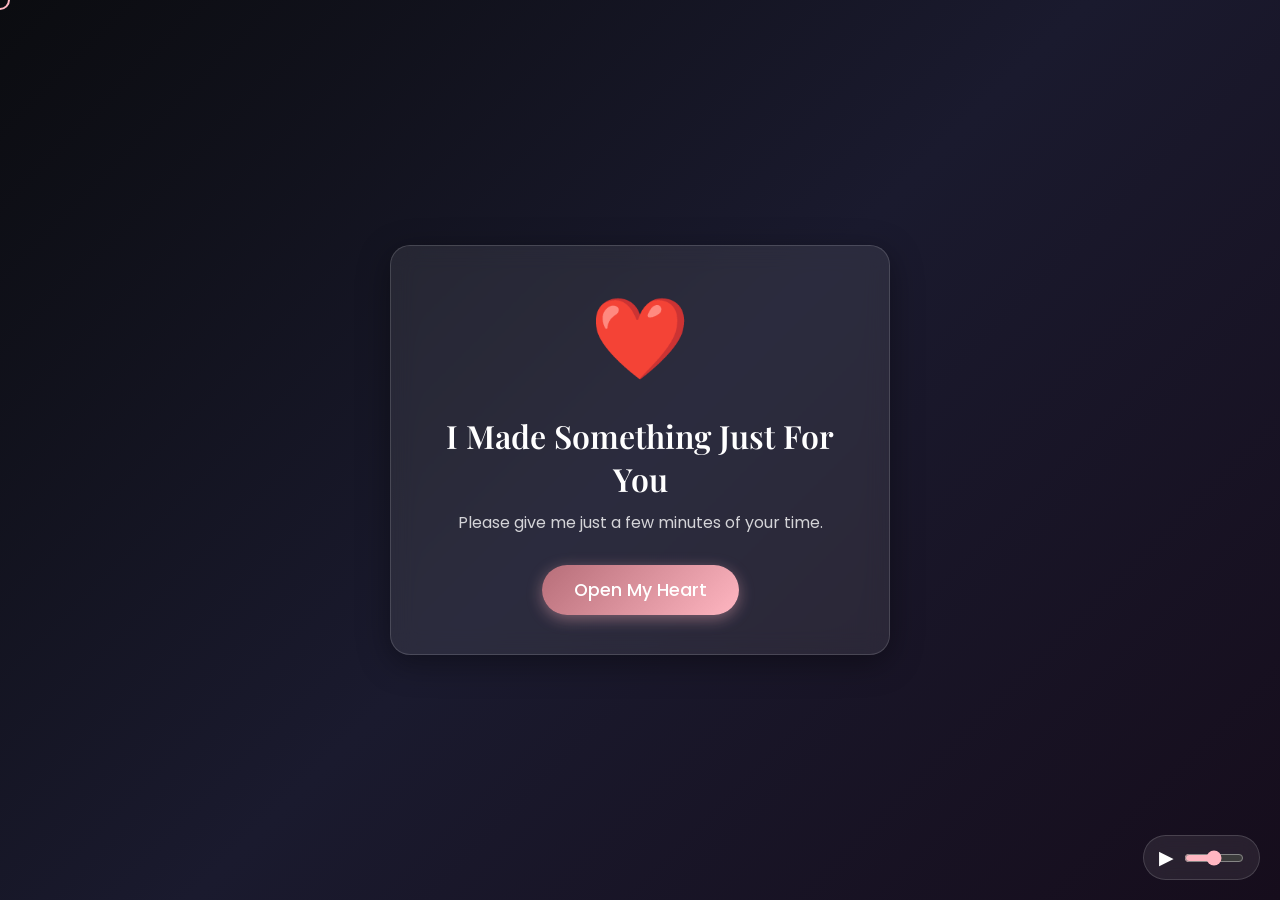
==== index.html @ 77537ef0 "Add files via upload" ====
<!DOCTYPE html>
<html lang="en">
<head>
    <meta charset="UTF-8">
    <meta name="viewport" content="width=device-width, initial-scale=1.0">
    <title>For You ❤️</title>
    <link rel="stylesheet" href="style.css">
</head>
<body id="page-index">

    <canvas id="night-sky"></canvas>

    <!-- Global Audio Element -->
    <audio id="bg-music" loop>
        <source src="music.mp3" type="audio/mpeg">
    </audio>

    <div class="page-container">
        <div class="glass-card fade-in-element">
            <div class="hero-heart">❤️</div>
            <h1 style="margin-bottom: 10px;">I Made Something Just For You</h1>
            <p style="margin-bottom: 30px; color: var(--text-secondary);">Please give me just a few minutes of your time.</p>
            
            <a href="pages/letter.html" id="start-btn" class="btn-primary btn-transition">Open My Heart</a>
        </div>
    </div>

    <!-- Music Player UI -->
    <div class="music-player">
        <button id="play-btn">▶</button>
        <input type="range" id="volume-slider" min="0" max="1" step="0.01" value="0.5">
    </div>

    <script src="assets/particles.js"></script>
    <script src="script.js"></script>
</body>
</html>
---- style.css ----
/* =========================================
   GLOBAL STYLES & THEMING
   ========================================= */

@import url('https://fonts.googleapis.com/css2?family=Playfair+Display:ital,wght@0,400;0,600;0,700;1,400&family=Poppins:wght@300;400;500;600&display=swap');
@import url('./assets/animations.css');

:root {
    --pink: #ffb6c1;
    --lavender: #e6e6fa;
    --rosegold: #b76e79;
    --white: #ffffff;
    --dark-bg: #0b0c10;
    --text-primary: #ffffff;
    --text-secondary: rgba(255, 255, 255, 0.8);
    --font-heading: 'Playfair Display', serif;
    --font-body: 'Poppins', sans-serif;
    --glass-bg: rgba(255, 255, 255, 0.08);
    --glass-border: rgba(255, 255, 255, 0.15);
    --glass-shadow: 0 8px 32px 0 rgba(0, 0, 0, 0.37);
}

* {
    margin: 0;
    padding: 0;
    box-sizing: border-box;
    cursor: none; /* Custom cursor used */
}

body {
    background: linear-gradient(135deg, #0b0c10 0%, #1a1a2e 50%, #160d1c 100%);
    color: var(--text-primary);
    font-family: var(--font-body);
    min-height: 100vh;
    overflow-x: hidden;
    position: relative;
    opacity: 0; /* Handled by JS for smooth page transitions */
    transition: opacity 0.6s ease;
}

body.loaded {
    opacity: 1;
}

h1, h2, h3 {
    font-family: var(--font-heading);
    font-weight: 600;
}

/* Background Canvas */
#night-sky {
    position: fixed;
    top: 0;
    left: 0;
    width: 100vw;
    height: 100vh;
    z-index: -2;
    pointer-events: none;
}

/* Glassmorphism Utility */
.glass-card {
    background: var(--glass-bg);
    backdrop-filter: blur(12px);
    -webkit-backdrop-filter: blur(12px);
    border: 1px solid var(--glass-border);
    border-radius: 20px;
    box-shadow: var(--glass-shadow);
    padding: 2rem;
    width: 90%;
    max-width: 500px;
    margin: 0 auto;
    text-align: center;
}

/* Custom Cursor */
.custom-cursor {
    position: fixed;
    top: 0;
    left: 0;
    width: 20px;
    height: 20px;
    border: 2px solid var(--pink);
    border-radius: 50%;
    pointer-events: none;
    transform: translate(-50%, -50%);
    z-index: 9999;
    transition: transform 0.1s, background-color 0.2s;
}

.custom-cursor.hovering {
    background-color: rgba(255, 182, 193, 0.3);
    transform: translate(-50%, -50%) scale(1.5);
}

/* Layout Containers */
.page-container {
    min-height: 100vh;
    display: flex;
    flex-direction: column;
    justify-content: center;
    align-items: center;
    padding: 2rem;
    position: relative;
    z-index: 1;
}

/* Buttons */
.btn-primary {
    display: inline-block;
    background: linear-gradient(135deg, var(--rosegold) 0%, var(--pink) 100%);
    color: var(--white);
    font-family: var(--font-body);
    font-weight: 500;
    font-size: 1.1rem;
    padding: 12px 32px;
    border: none;
    border-radius: 30px;
    text-decoration: none;
    box-shadow: 0 4px 15px rgba(255, 182, 193, 0.4);
    transition: all 0.3s ease;
    position: relative;
    overflow: hidden;
}

.btn-primary:hover {
    transform: translateY(-3px);
    box-shadow: 0 8px 25px rgba(255, 182, 193, 0.6);
}

.btn-outline {
    background: transparent;
    border: 2px solid var(--lavender);
    color: var(--white);
}

/* Audio Player UI */
.music-player {
    position: fixed;
    bottom: 20px;
    right: 20px;
    z-index: 100;
    background: var(--glass-bg);
    backdrop-filter: blur(10px);
    border: 1px solid var(--glass-border);
    border-radius: 30px;
    padding: 10px 15px;
    display: flex;
    align-items: center;
    gap: 10px;
}

.music-player button {
    background: none;
    border: none;
    color: var(--white);
    font-size: 1.2rem;
}

.music-player input[type=range] {
    width: 60px;
    accent-color: var(--pink);
}

/* Specific Pages Styling */

/* Index / Landing */
.hero-heart {
    font-size: 5rem;
    animation: pulseHeart 2s infinite;
    margin-bottom: 1rem;
}

/* Letter */
.typewriter-text {
    font-family: var(--font-body);
    font-size: 1.1rem;
    line-height: 1.8;
    text-align: left;
    min-height: 250px;
    border-right: 2px solid var(--pink);
    animation: typewriterBlink 0.75s step-end infinite;
    white-space: pre-wrap;
}

/* Memories Slider */
.slider-container {
    position: relative;
    width: 100%;
    height: 350px;
    overflow: hidden;
    border-radius: 15px;
    margin-bottom: 2rem;
}

.slide {
    position: absolute;
    top: 0;
    left: 0;
    width: 100%;
    height: 100%;
    opacity: 0;
    transition: opacity 0.8s ease, transform 0.8s ease;
    transform: scale(1.05);
}

.slide.active {
    opacity: 1;
    transform: scale(1);
}

.slide img {
    width: 100%;
    height: 100%;
    object-fit: cover;
    border-radius: 15px;
}

.slide p {
    position: absolute;
    bottom: 20px;
    left: 0;
    width: 100%;
    text-align: center;
    font-family: var(--font-heading);
    font-size: 1.2rem;
    text-shadow: 0 2px 4px rgba(0,0,0,0.8);
}

.slider-controls {
    display: flex;
    justify-content: space-between;
}

/* Reasons */
.reason-container {
    height: 100px;
    display: flex;
    align-items: center;
    justify-content: center;
}

.reason-text {
    font-family: var(--font-heading);
    font-size: 2rem;
    color: var(--pink);
    opacity: 0;
    position: absolute;
    transition: opacity 1s ease;
}

.reason-text.active {
    opacity: 1;
    animation: glowText 2s infinite;
}

/* Promises */
.promise-list {
    text-align: left;
    margin-bottom: 2rem;
}

.promise-item {
    display: flex;
    align-items: center;
    margin-bottom: 1rem;
    opacity: 0;
    transform: translateX(-20px);
    transition: all 0.5s ease;
}

.promise-item.show {
    opacity: 1;
    transform: translateX(0);
}

.check-icon {
    color: var(--pink);
    margin-right: 15px;
    font-size: 1.2rem;
}

/* Floating Elements Generator */
.floating-heart {
    position: fixed;
    color: var(--pink);
    font-size: 20px;
    pointer-events: none;
    z-index: 0;
    animation: floatUp 4s ease-in forwards;
}

.confetti {
    position: fixed;
    width: 10px;
    height: 10px;
    pointer-events: none;
    z-index: 999;
    animation: confettiFall linear forwards;
}

/* Responsive */
@media (max-width: 480px) {
    .glass-card { padding: 1.5rem; width: 95%; }
    h1 { font-size: 1.8rem; }
    .hero-heart { font-size: 4rem; }
    .music-player { bottom: 10px; right: 10px; padding: 8px 12px; }
}
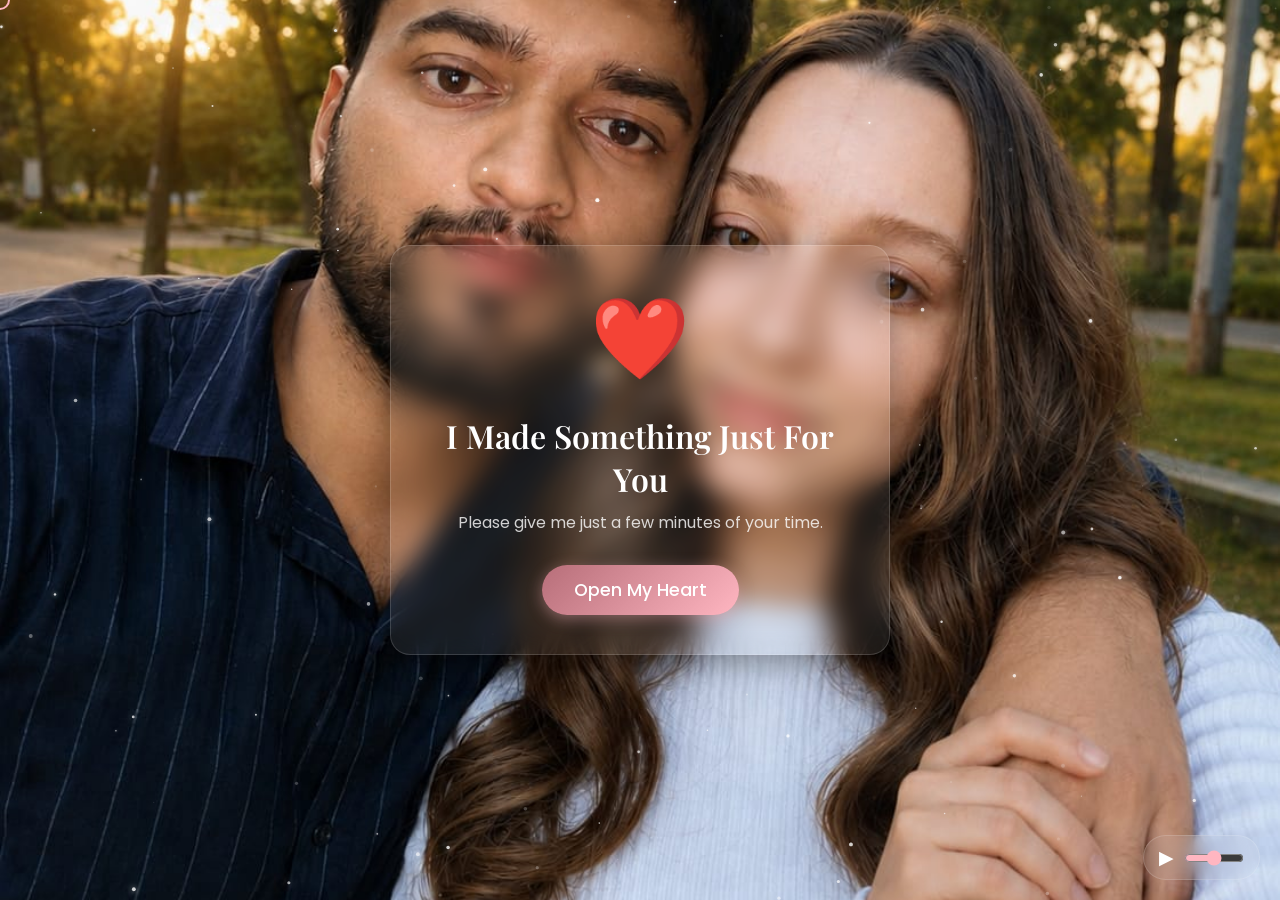
==== commit d8d4c0ad: "Fix link and script references in index.html Updated link to letter.html and adjusted script referen" ====
--- a/index.html
+++ b/index.html
@@ -10,7 +10,6 @@
 
     <canvas id="night-sky"></canvas>
 
-    <!-- Global Audio Element -->
     <audio id="bg-music" loop>
         <source src="music.mp3" type="audio/mpeg">
     </audio>
@@ -21,17 +20,18 @@
             <h1 style="margin-bottom: 10px;">I Made Something Just For You</h1>
             <p style="margin-bottom: 30px; color: var(--text-secondary);">Please give me just a few minutes of your time.</p>
             
-            <a href="pages/letter.html" id="start-btn" class="btn-primary btn-transition">Open My Heart</a>
+            <!-- Link updated directly to letter.html -->
+            <a href="letter.html" id="start-btn" class="btn-primary btn-transition">Open My Heart</a>
         </div>
     </div>
 
-    <!-- Music Player UI -->
     <div class="music-player">
         <button id="play-btn">▶</button>
         <input type="range" id="volume-slider" min="0" max="1" step="0.01" value="0.5">
     </div>
 
-    <script src="assets/particles.js"></script>
+    <!-- Scripts updated directly to file names -->
+    <script src="particles.js"></script>
     <script src="script.js"></script>
 </body>
-</html>+</html>
--- a/style.css
+++ b/style.css
@@ -3,7 +3,7 @@
    ========================================= */
 
 @import url('https://fonts.googleapis.com/css2?family=Playfair+Display:ital,wght@0,400;0,600;0,700;1,400&family=Poppins:wght@300;400;500;600&display=swap');
-@import url('./assets/animations.css');
+@import url('animations.css');
 
 :root {
     --pink: #ffb6c1;
@@ -24,17 +24,18 @@
     margin: 0;
     padding: 0;
     box-sizing: border-box;
-    cursor: none; /* Custom cursor used */
+    cursor: none; 
 }
 
 body {
-    background: linear-gradient(135deg, #0b0c10 0%, #1a1a2e 50%, #160d1c 100%);
+    background: url('background.jpg') center/cover no-repeat fixed, linear-gradient(135deg, #0b0c10 0%, #1a1a2e 50%, #160d1c 100%);
+    background-color: #0b0c10;
     color: var(--text-primary);
     font-family: var(--font-body);
     min-height: 100vh;
     overflow-x: hidden;
     position: relative;
-    opacity: 0; /* Handled by JS for smooth page transitions */
+    opacity: 0;
     transition: opacity 0.6s ease;
 }
 
@@ -47,7 +48,6 @@
     font-weight: 600;
 }
 
-/* Background Canvas */
 #night-sky {
     position: fixed;
     top: 0;
@@ -58,7 +58,6 @@
     pointer-events: none;
 }
 
-/* Glassmorphism Utility */
 .glass-card {
     background: var(--glass-bg);
     backdrop-filter: blur(12px);
@@ -73,7 +72,6 @@
     text-align: center;
 }
 
-/* Custom Cursor */
 .custom-cursor {
     position: fixed;
     top: 0;
@@ -93,7 +91,6 @@
     transform: translate(-50%, -50%) scale(1.5);
 }
 
-/* Layout Containers */
 .page-container {
     min-height: 100vh;
     display: flex;
@@ -105,7 +102,6 @@
     z-index: 1;
 }
 
-/* Buttons */
 .btn-primary {
     display: inline-block;
     background: linear-gradient(135deg, var(--rosegold) 0%, var(--pink) 100%);
@@ -134,7 +130,6 @@
     color: var(--white);
 }
 
-/* Audio Player UI */
 .music-player {
     position: fixed;
     bottom: 20px;
@@ -162,16 +157,12 @@
     accent-color: var(--pink);
 }
 
-/* Specific Pages Styling */
-
-/* Index / Landing */
 .hero-heart {
     font-size: 5rem;
     animation: pulseHeart 2s infinite;
     margin-bottom: 1rem;
 }
 
-/* Letter */
 .typewriter-text {
     font-family: var(--font-body);
     font-size: 1.1rem;
@@ -183,7 +174,6 @@
     white-space: pre-wrap;
 }
 
-/* Memories Slider */
 .slider-container {
     position: relative;
     width: 100%;
@@ -232,7 +222,6 @@
     justify-content: space-between;
 }
 
-/* Reasons */
 .reason-container {
     height: 100px;
     display: flex;
@@ -254,7 +243,6 @@
     animation: glowText 2s infinite;
 }
 
-/* Promises */
 .promise-list {
     text-align: left;
     margin-bottom: 2rem;
@@ -280,7 +268,6 @@
     font-size: 1.2rem;
 }
 
-/* Floating Elements Generator */
 .floating-heart {
     position: fixed;
     color: var(--pink);
@@ -299,10 +286,9 @@
     animation: confettiFall linear forwards;
 }
 
-/* Responsive */
 @media (max-width: 480px) {
     .glass-card { padding: 1.5rem; width: 95%; }
     h1 { font-size: 1.8rem; }
     .hero-heart { font-size: 4rem; }
     .music-player { bottom: 10px; right: 10px; padding: 8px 12px; }
-}+}
